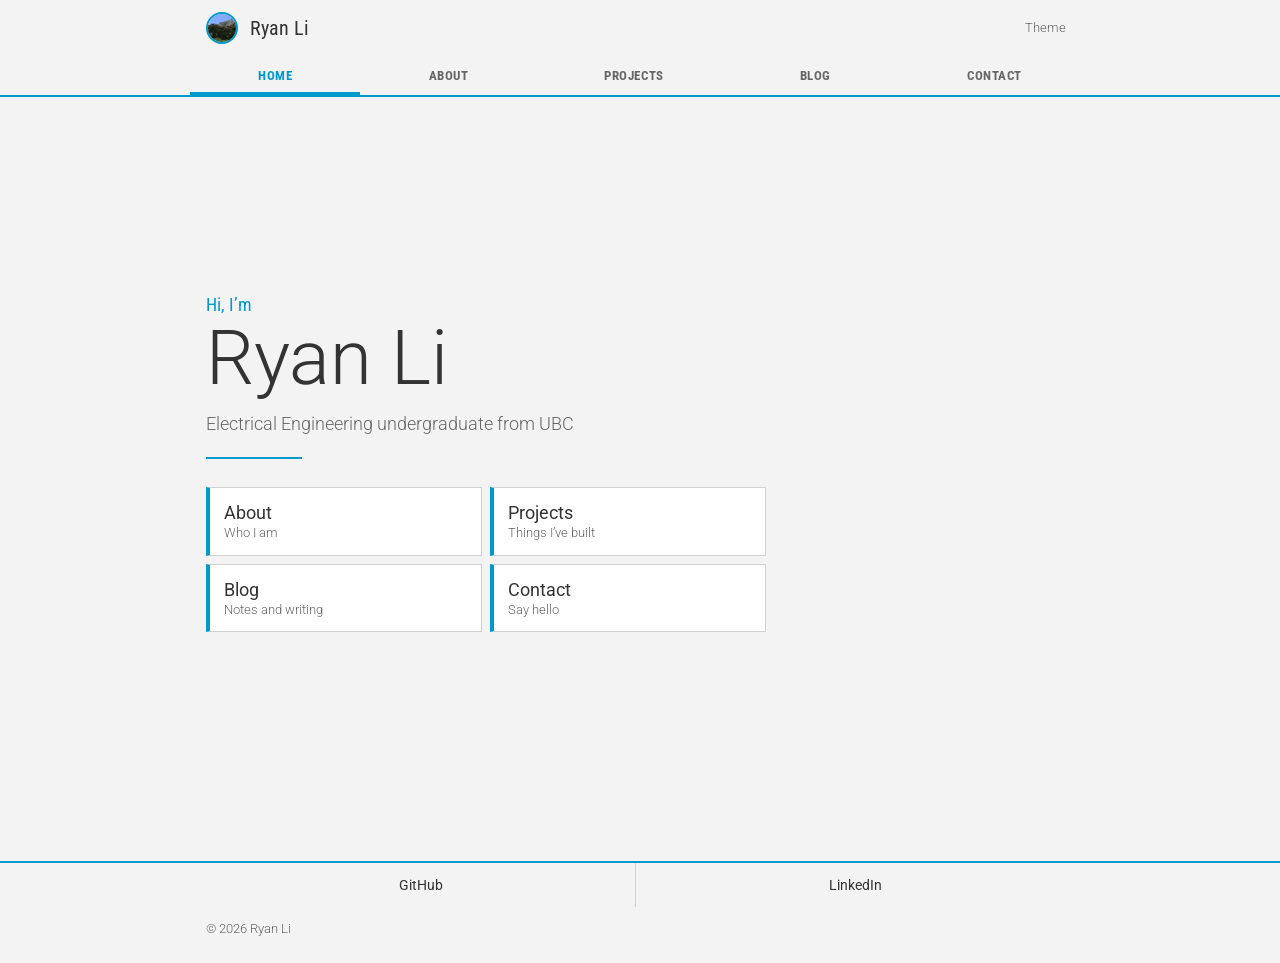
==== index.html @ 5f931123 "new site test" ====
<!DOCTYPE html>
<html lang="en">
<head>
<meta charset="utf-8">
<meta name="viewport" content="width=device-width, initial-scale=1, viewport-fit=cover">
<title>Portfolio</title>
<link href="https://fonts.googleapis.com/css2?family=Roboto:wght@300;400;500&family=Roboto+Condensed:wght@400;700&display=swap" rel="stylesheet">
<link rel="stylesheet" href="styles.css">
</head>
<body>
<!-- Page shell. Text and sections are generated from content.js by app.js. -->
<header class="bar">
  <div class="title">
    <div class="logo" id="logo" aria-hidden="true"></div>
    <h1 id="site-name"></h1>
    <button class="theme" id="theme" type="button" aria-expanded="false" aria-controls="panel">Theme</button>
  </div>
  <div class="panel" id="panel" hidden>
    <h4>Mode</h4>
    <button class="pbtn" id="mode" type="button">System</button>
    <h4>Accent color</h4>
    <div class="swatches" id="swatches"></div>
    <label class="custom">Custom <input type="color" id="custom" value="#33b5e5"></label>
    <button class="pbtn" id="reset" type="button">Reset</button>
  </div>
  <nav class="tabs" id="tabs" role="tablist" aria-label="Sections"></nav>
</header>
<main id="main"></main>
<footer id="footer"></footer>

<script src="content.js"></script>
<script src="theme.js"></script>
<script src="app.js"></script>
</body>
</html>
---- styles.css ----
/* styles.css: colors live in the :root tokens (dark default, light overrides).
   Sections: action bar + tabs, home, lists, skills, buttons, theme panel, footer. */
:root{
  --bg:#000; --surface:#1a1a1a; --surface2:#262626; --line:#333; --text:#fff; --muted:#a8a8a8;
  --blue:#33b5e5; --blue-dark:#0099cc; --glow:rgba(51,181,229,.25);
  box-sizing:border-box; padding-top:env(safe-area-inset-top,0px); padding-bottom:env(safe-area-inset-bottom,0px);
  color-scheme:dark;
}
@media (prefers-color-scheme:light){
  :root:not([data-theme="dark"]){--bg:#f3f3f3;--surface:#fff;--surface2:#e5e5e5;--line:#d0d0d0;--text:#333;--muted:#666;--blue:#0099cc;--blue-dark:#33b5e5;--glow:rgba(0,153,204,.2);color-scheme:light}
}
:root[data-theme="light"]{--bg:#f3f3f3;--surface:#fff;--surface2:#e5e5e5;--line:#d0d0d0;--text:#333;--muted:#666;--blue:#0099cc;--blue-dark:#33b5e5;--glow:rgba(0,153,204,.2);color-scheme:light}
*{box-sizing:border-box}
html{scroll-padding-top:calc(env(safe-area-inset-top,0px) + 100px)}
body{margin:0;background:var(--bg);color:var(--text);font:300 16px/1.5 Roboto,"Helvetica Neue",Arial,sans-serif}
body::before{content:"";position:fixed;inset:0 0 auto;height:env(safe-area-inset-top,0px);background:var(--bg);z-index:10}
a{color:var(--blue);text-decoration:none}

/* Action bar + tabs */
.bar{position:sticky;top:env(safe-area-inset-top,0px);z-index:9;background:var(--bg);border-bottom:2px solid var(--blue)}
.title{display:flex;align-items:center;gap:12px;height:56px;padding:0 16px;max-width:900px;margin:0 auto}
.logo{width:32px;height:32px;border:2px solid var(--blue);border-radius:50%;display:grid;place-items:center;font:700 14px "Roboto Condensed",Roboto,sans-serif;color:var(--blue)}
.title h1{font:400 20px "Roboto Condensed",Roboto,sans-serif;margin:0;flex:1}
.theme{background:none;border:0;color:var(--muted);font:inherit;font-size:13px;cursor:pointer;padding:8px}
.theme:hover,.theme:focus-visible{color:var(--blue)}
.tabs{display:flex;max-width:900px;margin:0 auto;overflow-x:auto;scrollbar-width:none}
.tabs a{flex:1 0 auto;text-align:center;padding:12px 16px 9px;font:700 13px "Roboto Condensed",Roboto,sans-serif;letter-spacing:.04em;text-transform:uppercase;color:var(--muted);border-bottom:3px solid transparent}
.tabs a:hover{background:var(--glow)}
.tabs a[aria-selected="true"]{color:var(--blue);border-bottom-color:var(--blue)}
a:focus-visible,button:focus-visible{outline:2px solid var(--blue);outline-offset:-2px}

main{max-width:900px;margin:0 auto;padding:16px}
section{display:none}
section.on{display:block}

/* Holo section header: blue caps with blue rule */
h2{font:700 14px "Roboto Condensed",Roboto,sans-serif;text-transform:uppercase;letter-spacing:.04em;color:var(--blue);margin:28px 0 12px;padding-bottom:4px;border-bottom:2px solid var(--blue)}
h2:first-child{margin-top:8px}

.hero{display:flex;gap:20px;align-items:center;padding:8px 0 4px}
.avatar{width:96px;height:96px;flex:none;background:var(--surface2);border:1px solid var(--line);display:grid;place-items:center;font:300 40px Roboto,sans-serif;color:var(--blue)}
.hero h3{font:300 34px/1.1 Roboto,sans-serif;margin:0 0 4px}
.hero p{margin:0;color:var(--muted)}
p{max-width:65ch}

/* Home */
.home{min-height:calc(100vh - 200px);display:flex;flex-direction:column;justify-content:center;padding:24px 0}
.home .hi{color:var(--blue);font:400 18px "Roboto Condensed",Roboto,sans-serif;margin:0 0 4px}
.home h3{font:300 clamp(40px,10vw,76px)/1.05 Roboto,sans-serif;margin:0 0 12px}
.home .role{color:var(--muted);font-size:18px;margin:0 0 20px;max-width:40ch}
.home hr{border:0;border-top:2px solid var(--blue);width:96px;margin:0 0 28px}
.tiles{display:grid;grid-template-columns:repeat(2,1fr);gap:8px;max-width:560px}
.tile{display:block;background:var(--surface);border:1px solid var(--line);border-left:4px solid var(--blue);padding:14px 14px 12px;color:var(--text)}
.tile b{display:block;font:400 18px Roboto,sans-serif}
.tile span{display:block;color:var(--muted);font-size:13px}
.tile:hover,.tile:focus-visible{background:var(--glow)}
.tile:active{background:var(--blue);color:#fff}
.tile:active span{color:#fff}

/* Holo list items */
.list{list-style:none;margin:0;padding:0}
.list li{border-bottom:1px solid var(--line)}
.item{display:block;padding:14px 8px;color:inherit}
.item:hover,.item:focus-visible{background:var(--glow)}
.item:active{background:var(--blue);color:#fff}
.item b{display:block;font:400 18px Roboto,sans-serif}
.item span{display:block;color:var(--muted);font-size:14px}
.item .meta{color:var(--blue);font-size:13px;margin-top:4px}

/* Holo progress bars */
.skill{margin:0 0 18px}
.skill div{display:flex;justify-content:space-between;font-size:14px;margin-bottom:6px}
.skill i{display:block;height:6px;background:var(--surface2)}
.skill i u{display:block;height:100%;background:var(--blue);text-decoration:none}

/* Holo buttons */
.btns{display:flex;gap:0;margin-top:20px;border:1px solid var(--line)}
.btn{flex:1;text-align:center;padding:14px 8px;background:var(--surface);color:var(--text);font:400 14px Roboto,sans-serif;border-right:1px solid var(--line)}
.btn:last-child{border-right:0}
.btn:hover,.btn:focus-visible{background:var(--glow);color:var(--blue)}
.btn.primary{color:var(--blue)}
/* Theme panel */
.panel{position:absolute;right:8px;top:54px;width:260px;max-width:calc(100% - 16px);background:var(--surface);border:1px solid var(--line);border-top:2px solid var(--blue);padding:4px 14px 14px;z-index:11}
.panel h4{font:700 12px "Roboto Condensed",Roboto,sans-serif;text-transform:uppercase;letter-spacing:.04em;color:var(--blue);margin:14px 0 8px}
.pbtn{width:100%;padding:10px;background:var(--surface2);color:var(--text);border:1px solid var(--line);font:400 14px Roboto,sans-serif;cursor:pointer}
.pbtn:hover,.pbtn:focus-visible{background:var(--glow);color:var(--blue)}
#reset{margin-top:14px}
.swatches{display:flex;gap:8px;flex-wrap:wrap}
.sw{width:36px;height:36px;border:2px solid transparent;outline:1px solid var(--line);outline-offset:-1px;cursor:pointer;padding:0}
.sw[aria-pressed="true"]{border-color:var(--text);outline-color:var(--bg)}
.custom{display:flex;justify-content:space-between;align-items:center;margin-top:12px;font-size:14px}
.custom input{width:56px;height:32px;border:1px solid var(--line);background:none;padding:2px;cursor:pointer}

/* Footer */
footer{margin:32px 0 0;padding:0 0 24px;border-top:2px solid var(--blue)}   /* full-width line */
.socials,footer p{width:calc(100% - 32px);max-width:868px;margin-left:auto;margin-right:auto}
.socials{display:flex;flex-wrap:wrap}
.socials a{flex:1 0 auto;text-align:center;padding:14px 12px;color:var(--text);font:400 14px Roboto,sans-serif;border-right:1px solid var(--line)}
.socials a:last-child{border-right:0}
.socials a:hover,.socials a:focus-visible{background:var(--glow);color:var(--blue)}
.socials a:active{background:var(--blue);color:#fff}
footer p{color:var(--muted);font-size:13px;margin-top:12px;margin-bottom:0}
@media (max-width:520px){.socials a{flex-basis:50%;border-bottom:1px solid var(--line)}.socials a:nth-child(2n){border-right:0}}
@media (max-width:520px){.hero{flex-direction:column;align-items:flex-start}.btns{flex-direction:column}.btn{border-right:0;border-bottom:1px solid var(--line)}.btn:last-child{border-bottom:0}}
@media (prefers-reduced-motion:no-preference){section.on{animation:in .2s ease-out}@keyframes in{from{opacity:0}to{opacity:1}}}

/* Non-link list items shouldn't look clickable */
div.item:hover{background:none}
div.item:active{background:none;color:inherit}

/* Blog post view */
.back{display:inline-block;padding:8px 0;font:400 14px Roboto,sans-serif}
.post h3{font:400 20px Roboto,sans-serif;margin:24px 0 8px}
.post h3.post-title{font:300 32px/1.15 Roboto,sans-serif;margin:8px 0 4px}
.post .post-date{color:var(--blue);font-size:13px;margin:0 0 20px}
.post p{margin:0 0 16px;line-height:1.7}

/* Blog tags */
.chips{display:flex;flex-wrap:wrap;gap:8px;margin:0 0 16px}
.chip{padding:6px 14px;border:1px solid var(--line);background:var(--surface);color:var(--text);font:400 13px Roboto,sans-serif}
.chip:hover,.chip:focus-visible{background:var(--glow);color:var(--blue)}
.chip[aria-pressed="true"]{border-color:var(--blue);color:var(--blue);background:var(--glow)}

/* Projects: list thumbnails + project page cover */
.item.with-thumb{display:flex;gap:14px;align-items:center}
.thumb{width:96px;height:72px;flex:none;object-fit:cover;background:var(--surface2);border:1px solid var(--line)}
.thumb.ph{display:grid;place-items:center;font:300 30px Roboto,sans-serif;color:var(--blue)}
.cover{display:block;width:100%;max-height:360px;object-fit:cover;border:1px solid var(--line);margin:0 0 16px}
@media (max-width:520px){.thumb{width:76px;height:60px}}

/* Header picture (set logo in content.js) */
.logo{overflow:hidden}
.logo img{display:block;width:100%;height:100%;object-fit:cover}

/* Pictures inside posts and project pages */
.fig{margin:20px 0}
.fig img{display:block;max-width:100%;height:auto;border:1px solid var(--line)}
.fig figcaption{color:var(--muted);font-size:13px;margin-top:6px}

/* Project groups (In progress / years) */
.group{margin:24px 0 0;padding:0 8px;font:700 13px "Roboto Condensed",Roboto,sans-serif;text-transform:uppercase;letter-spacing:.04em;color:var(--muted)}

/* Project filter dropdowns */
.filters{display:flex;flex-wrap:wrap;gap:12px;align-items:flex-end;margin:0 0 16px}
.filters label{display:flex;flex-direction:column;gap:4px;font:700 12px "Roboto Condensed",Roboto,sans-serif;text-transform:uppercase;letter-spacing:.04em;color:var(--blue)}
.filters select{min-width:150px;padding:9px 26px 9px 10px;-webkit-appearance:none;appearance:none;background:linear-gradient(135deg,transparent 50%,var(--blue) 50%) no-repeat right bottom/9px 9px border-box,var(--surface);color:var(--text);border:1px solid var(--line);border-bottom:2px solid var(--blue);border-radius:0;font:400 14px Roboto,sans-serif}
.filters select:focus-visible{outline:2px solid var(--blue);outline-offset:-2px}
.filters .clear{padding:10px 4px;font-size:14px}
.filters + .pgroup .group{margin-top:12px}
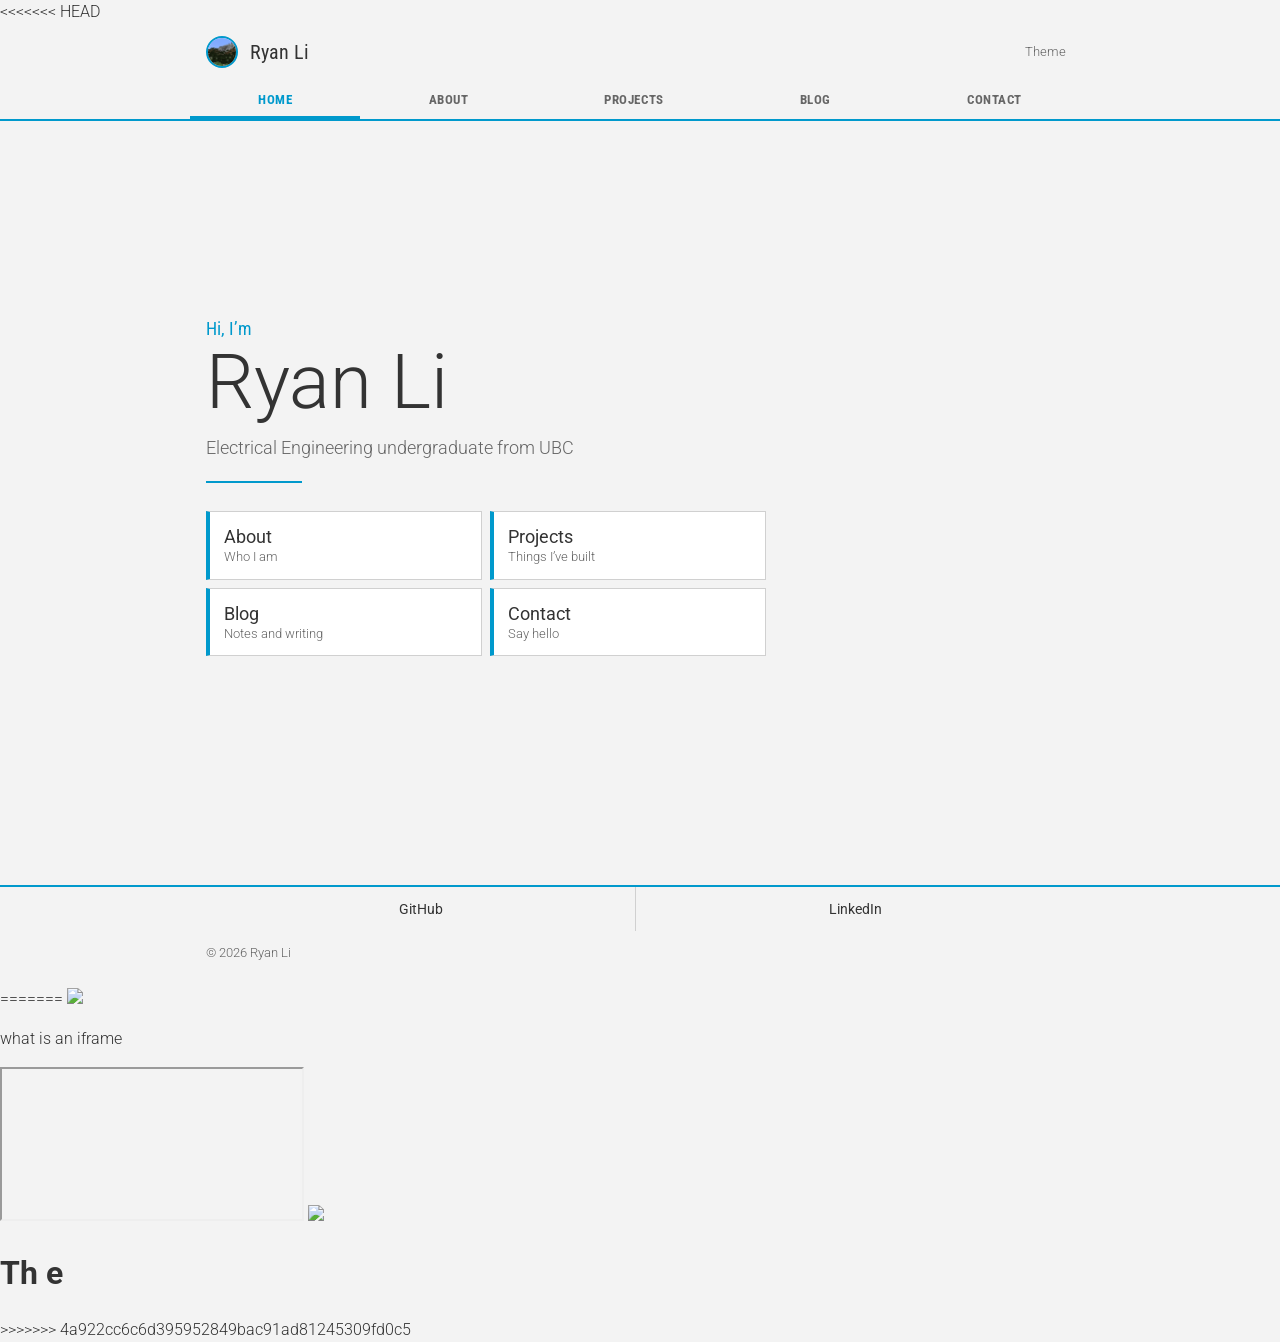
==== commit f8dd00f7: "Merge branch 'main' of https://github.com/ContentNootNoot/contentnootnoot.github.io" ====
--- a/index.html
+++ b/index.html
@@ -1,3 +1,4 @@
+<<<<<<< HEAD
 <!DOCTYPE html>
 <html lang="en">
 <head>
@@ -33,3 +34,17 @@
 <script src="app.js"></script>
 </body>
 </html>
+=======
+<html>
+    <head>
+        <script src="index.js"></script>
+        <link rel="stylesheet" href="style.css">
+    </head>
+    <!-- <h1 id="title_greeting">Web Development is My Passion</h1> -->
+    <img id="title_greeting" src="cool_logo.gif"></img>
+    <p>what is an iframe</p>
+    <iframe src="https://en.wikipedia.org/wiki/Trollface"></iframe>
+    <img src="https://banner2.cleanpng.com/20180715/hjf/kisspng-frog-cartoon-clip-art-toad-cartoon-5b4be780a3b6d6.3440523915317011206706.jpg"></img>
+    <h1>Th e</h1>
+</html>
+>>>>>>> 4a922cc6c6d395952849bac91ad81245309fd0c5
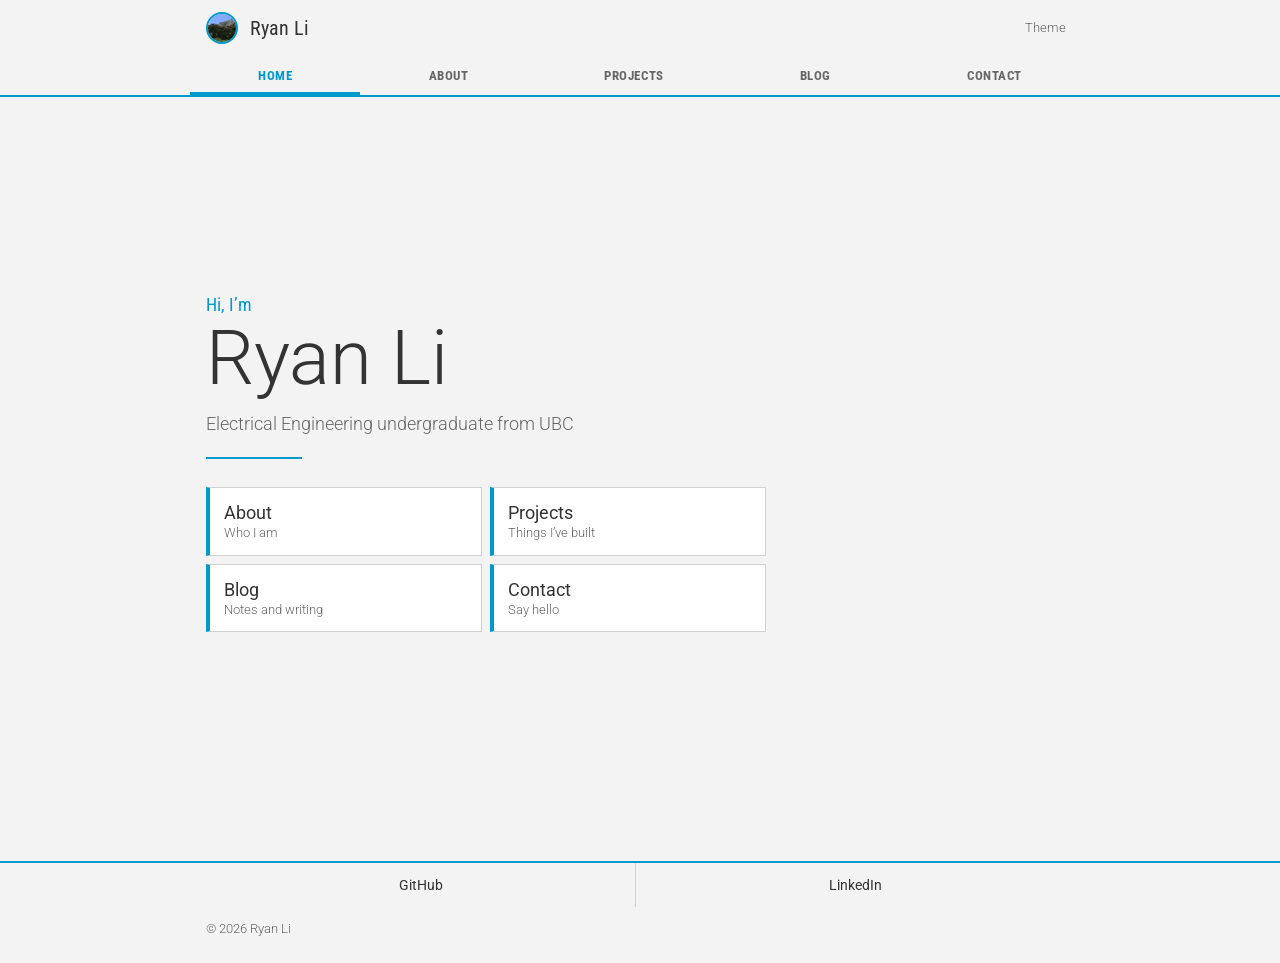
==== commit d474d4c9: "fixed index" ====
--- a/index.html
+++ b/index.html
@@ -1,4 +1,3 @@
-<<<<<<< HEAD
 <!DOCTYPE html>
 <html lang="en">
 <head>
@@ -34,17 +33,3 @@
 <script src="app.js"></script>
 </body>
 </html>
-=======
-<html>
-    <head>
-        <script src="index.js"></script>
-        <link rel="stylesheet" href="style.css">
-    </head>
-    <!-- <h1 id="title_greeting">Web Development is My Passion</h1> -->
-    <img id="title_greeting" src="cool_logo.gif"></img>
-    <p>what is an iframe</p>
-    <iframe src="https://en.wikipedia.org/wiki/Trollface"></iframe>
-    <img src="https://banner2.cleanpng.com/20180715/hjf/kisspng-frog-cartoon-clip-art-toad-cartoon-5b4be780a3b6d6.3440523915317011206706.jpg"></img>
-    <h1>Th e</h1>
-</html>
->>>>>>> 4a922cc6c6d395952849bac91ad81245309fd0c5
